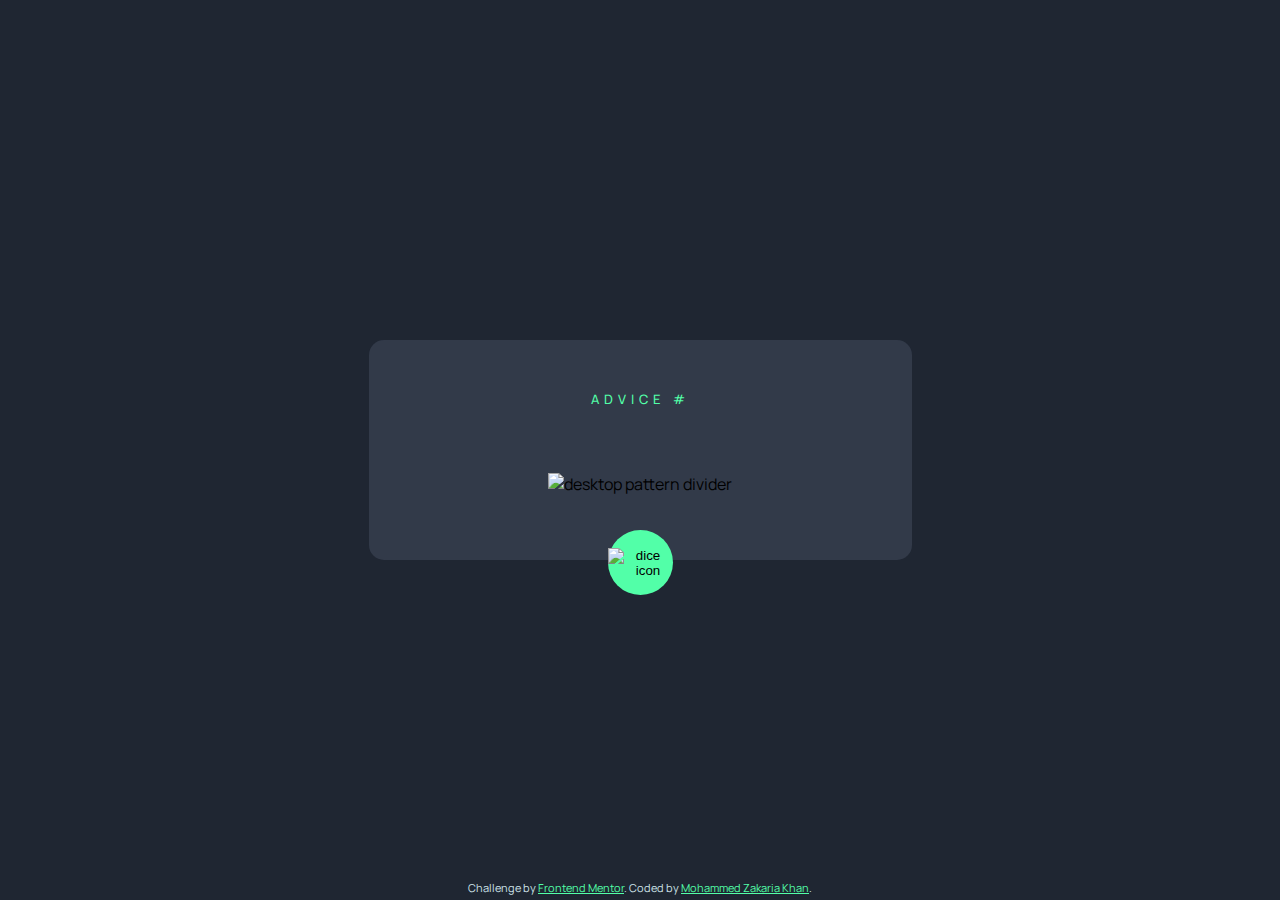
==== advice-generator-app-main/index.html @ 4b9278b3 "Add new solution" ====
<!DOCTYPE html>
<html lang="en">
    <head>
        <meta charset="UTF-8" />
        <meta name="viewport" content="width=device-width, initial-scale=1.0" />
        <!-- displays site properly based on user's device -->

        <link
            rel="icon"
            type="image/png"
            sizes="32x32"
            href="./images/favicon-32x32.png"
        />

        <title>Frontend Mentor | Advice generator app</title>
        <link rel="stylesheet" href="styles.css" />
        <script src="script.js" defer></script>
    </head>
    <body>
        <div class="container">
            <!--Advice # Advice ID goes here -->
            <p class="advice-heading">
                ADVICE #<span data-advice-id class="advice-id"></span>
            </p>
            <!-- Advice text goes here -->
            <h1 data-advice class="advice"></h1>

            <img
                class="mobile-divider"
                src="/images/pattern-divider-mobile.svg"
                alt="mobile pattern divider"
            />
            <img
                class="desktop-divider"
                src="/images/pattern-divider-desktop.svg"
                alt="desktop pattern divider"
            />
            <button data-advice-button class="advice-button">
                <img src="/images/icon-dice.svg" alt="dice icon" />
            </button>
        </div>
        <footer class="attribution">
            Challenge by
            <a
                href="https://www.frontendmentor.io?ref=challenge"
                target="_blank"
                >Frontend Mentor</a
            >. Coded by
            <a href="https://github.com/zaks276">Mohammed Zakaria Khan</a>.
        </footer>
    </body>
</html>
---- advice-generator-app-main/styles.css ----
@import url('https://fonts.googleapis.com/css2?family=Manrope:wght@200;300;400;500;600;700;800&display=swap');

:root {
    --light-cyan: hsl(193, 38%, 86%);
    --neon-green: hsl(150, 100%, 66%);
    --dark-grayish-blue: hsl(217, 19%, 24%);
    --dark-blue: hsl(218, 23%, 16%);
}

* {
    padding: 0;
    margin: 0;
}

body {
    display: flex;
    min-height: 100vh;
    align-items: center;
    justify-content: center;
    font-family: 'Manrope', sans-serif;
    background-color: var(--dark-blue);
}

.container {
    width: 345px;
    max-height: 350px;
    background-color: var(--dark-grayish-blue);
    border-radius: 11px;
    display: flex;
    flex-direction: column;
    align-items: center;
}

.advice-heading {
    color: var(--neon-green);
    font-size: 11px;
    letter-spacing: 5px;
    font-weight: 500;
    padding: 40px 40px 25px 40px;
}

.advice-id {
    color: inherit;
    font-size: inherit;
}

.advice {
    color: var(--light-cyan);
    font-size: 23px;
    word-wrap: break-word;
    text-align: center;
    padding: 0px 25px 0px 25px;
}

.desktop-divider {
    display: none;
}

.mobile-divider {
    padding-top: 25px;
}

.advice-button {
    background-color: var(--neon-green);
    width: 65px;
    height: 65px;
    display: flex;
    align-items: center;
    justify-content: center;
    border-radius: 35px;
    position: relative;
    bottom: -35px;
    outline: none;
    border: none;
}

.attribution {
    position: absolute;
    bottom: 0;
    padding: 5px;
    font-size: 11px;
    color: var(--light-cyan);
}

a {
    color: var(--neon-green);
}

@media only screen and (min-width: 450px) {
    .container {
        width: 543px;
        max-height: 375px;
        border-radius: 15px;
    }

    .advice-heading {
        font-size: 13px;
        padding: 50px 40px 25px 40px;
    }

    .advice {
        font-size: 28px;
        padding: 0 40px 0 40px;
    }

    .desktop-divider {
        display: block;
        padding-top: 40px;
    }

    .mobile-divider {
        display: none;
    }

    .advice-button:hover {
        cursor: pointer;
        box-shadow: 0 0 40px var(--neon-green);
        transition: ease-in-out 0.3s;
        width: 70px;
        height: 70px;
    }
}
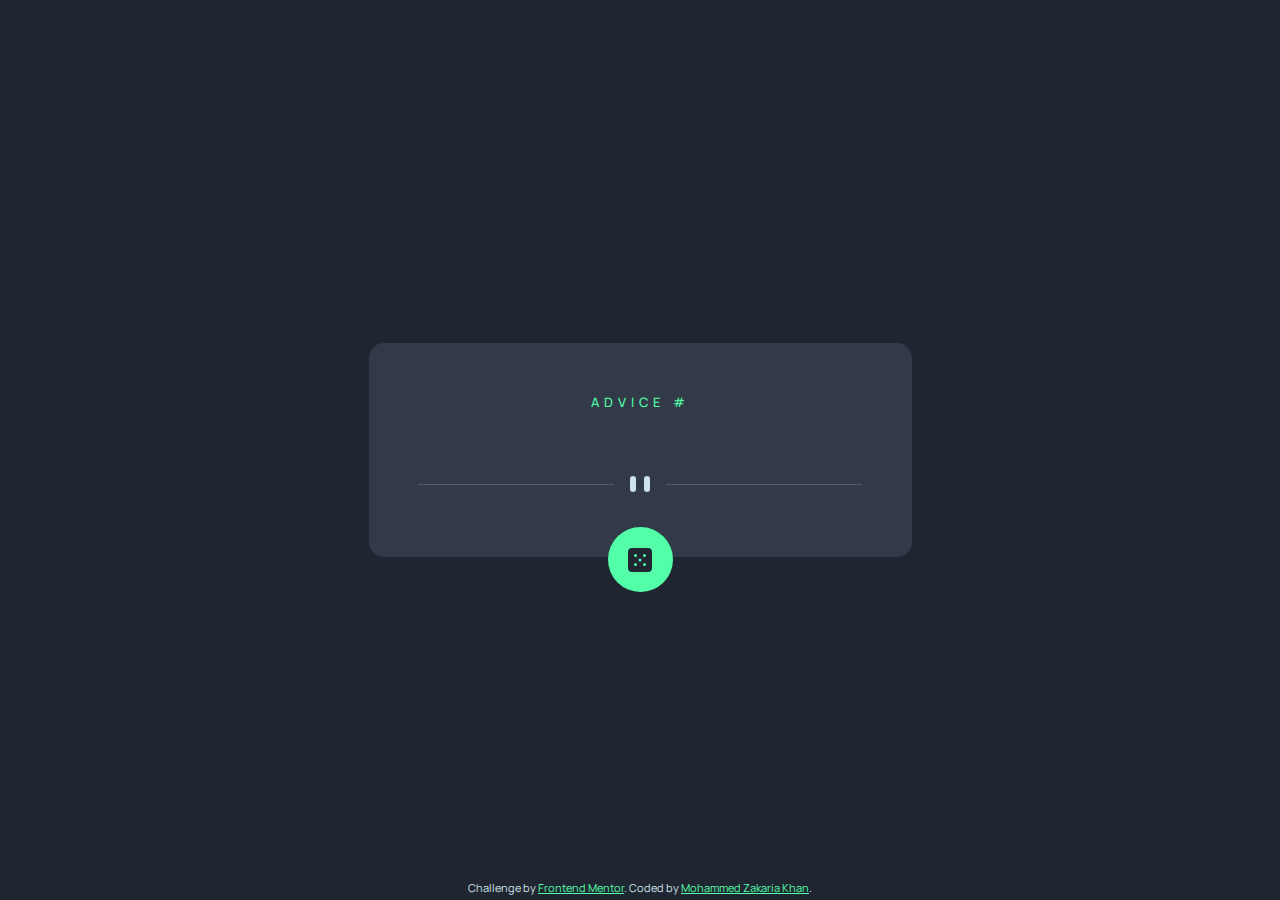
==== commit a671b7be: "Update index.html" ====
--- a/advice-generator-app-main/index.html
+++ b/advice-generator-app-main/index.html
@@ -32,11 +32,11 @@
             />
             <img
                 class="desktop-divider"
-                src="/images/pattern-divider-desktop.svg"
+                src="images/pattern-divider-desktop.svg"
                 alt="desktop pattern divider"
             />
             <button data-advice-button class="advice-button">
-                <img src="/images/icon-dice.svg" alt="dice icon" />
+                <img src="images/icon-dice.svg" alt="dice icon" />
             </button>
         </div>
         <footer class="attribution">
